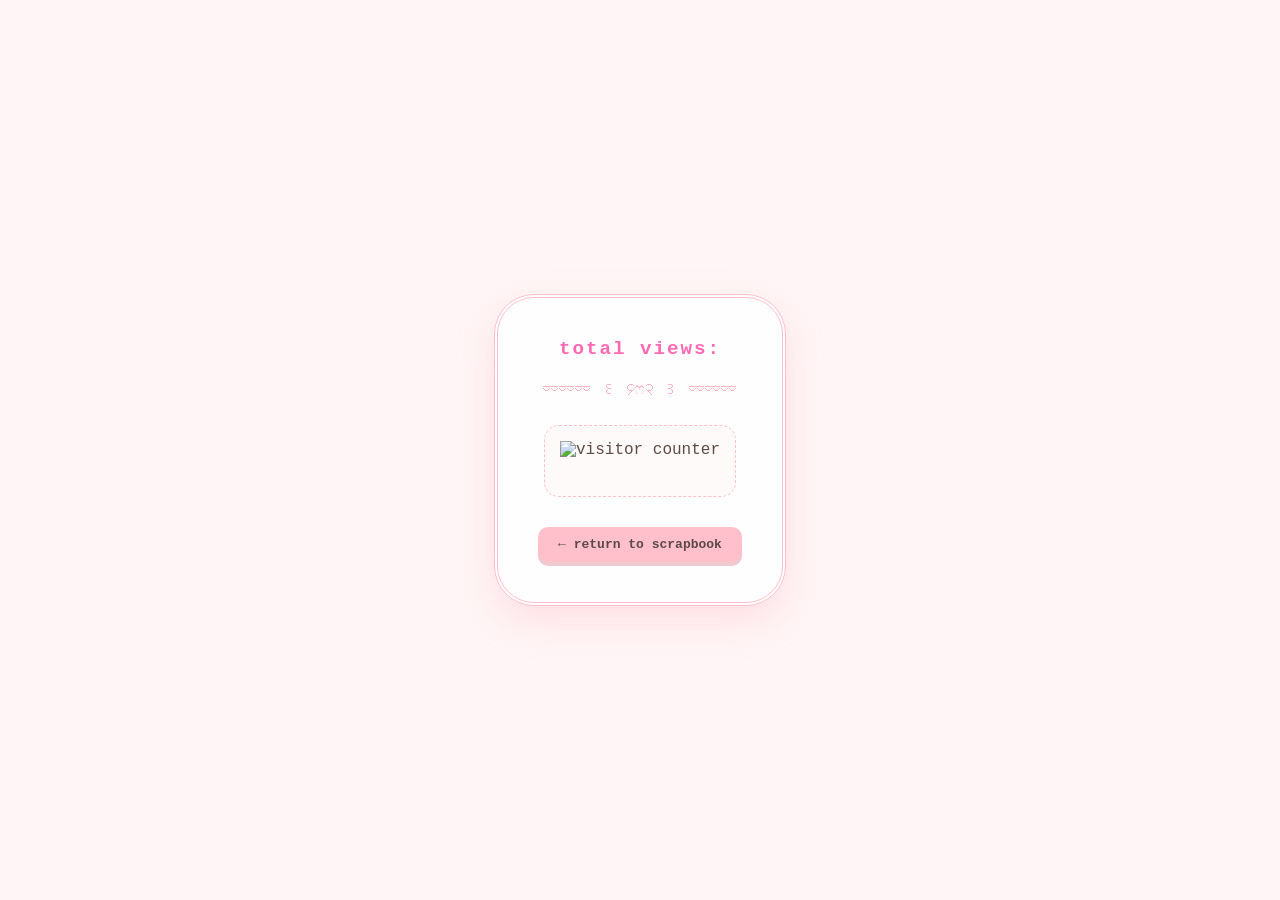
==== counter.html @ 48133f80 "Update counter.html" ====
<!DOCTYPE html>
<html>
<head>
    <title>visitor log</title>
	<link rel="icon" type="image/x-icon" href="wing_favicon.png">
    <style>
        /* 1. Matching Scrollbar */
        ::-webkit-scrollbar { width: 8px; }
        ::-webkit-scrollbar-track { background: #fff5f6; }
        ::-webkit-scrollbar-thumb { background: #ffc0cb; border-radius: 10px; }

        /* 2. Soft Pink Background & Animation */
        body { 
            background-color: #fff5f6; 
            color: #5c4a44; 
            font-family: 'Courier New', monospace; 
            display: flex; 
            justify-content: center; 
            align-items: center; 
            height: 100vh; 
            margin: 0;
            animation: fadeIn 1.2s ease-in;
        }

        @keyframes fadeIn {
            from { opacity: 0; }
            to { opacity: 1; }
        }

        /* 3. The "Pocket Beats" Style Card */
        .stats-card {
            background: rgba(255, 255, 255, 0.95);
            padding: 40px;
            border-radius: 40px;
            border: 4px double #ffc0cb;
            box-shadow: 0px 15px 35px rgba(255, 192, 203, 0.4);
            text-align: center;
            max-width: 320px;
        }

        h3 { 
            margin-top: 0; 
            letter-spacing: 2px; 
            color: #ff69b4;
            font-size: 1.2rem;
        }

        .counter-wrapper {
            background: #fffafa;
            padding: 15px;
            border-radius: 15px;
            display: inline-block;
            border: 1px dashed #ffc0cb;
            margin: 10px 0;
            min-width: 150px;
            min-height: 40px;
        }

        /* 4. Softened Return Button */
        .return-button {
            display: inline-block;
            margin-top: 20px;
            padding: 10px 20px;
            background-color: #ffc0cb;
            /* Changed color from pure black to a soft cocoa brown */
            color: #5c4a44; 
            text-decoration: none;
            border-radius: 10px;
            font-weight: bold;
            font-size: 13px;
            transition: all 0.3s ease;
            box-shadow: 0px 4px 0px #eecad0;
        }

        .return-button:hover {
            transform: translateY(-3px);
            box-shadow: 0px 6px 0px #eecad0;
            background-color: #ffb2bf;
        }

        .return-button:active {
            transform: translateY(2px);
            box-shadow: 0px 0px 0px #eecad0;
        }
    </style>
</head>
<body>
    <div class="stats-card">
        <h3>total views:</h3>
        <p style="color: #ffb2bf;">⏔⏔⏔ ꒰ ᧔ෆ᧓ ꒱ ⏔⏔⏔</p>
        
        <div class="counter-wrapper">
            <img src="https://count.getloli.com/get/@ashlilys-scrapbook?theme=moebooru" alt="visitor counter">
        </div>
        
        <br>
        <a href="index.html" class="return-button">← return to scrapbook</a>
    </div>
</body>
</html>
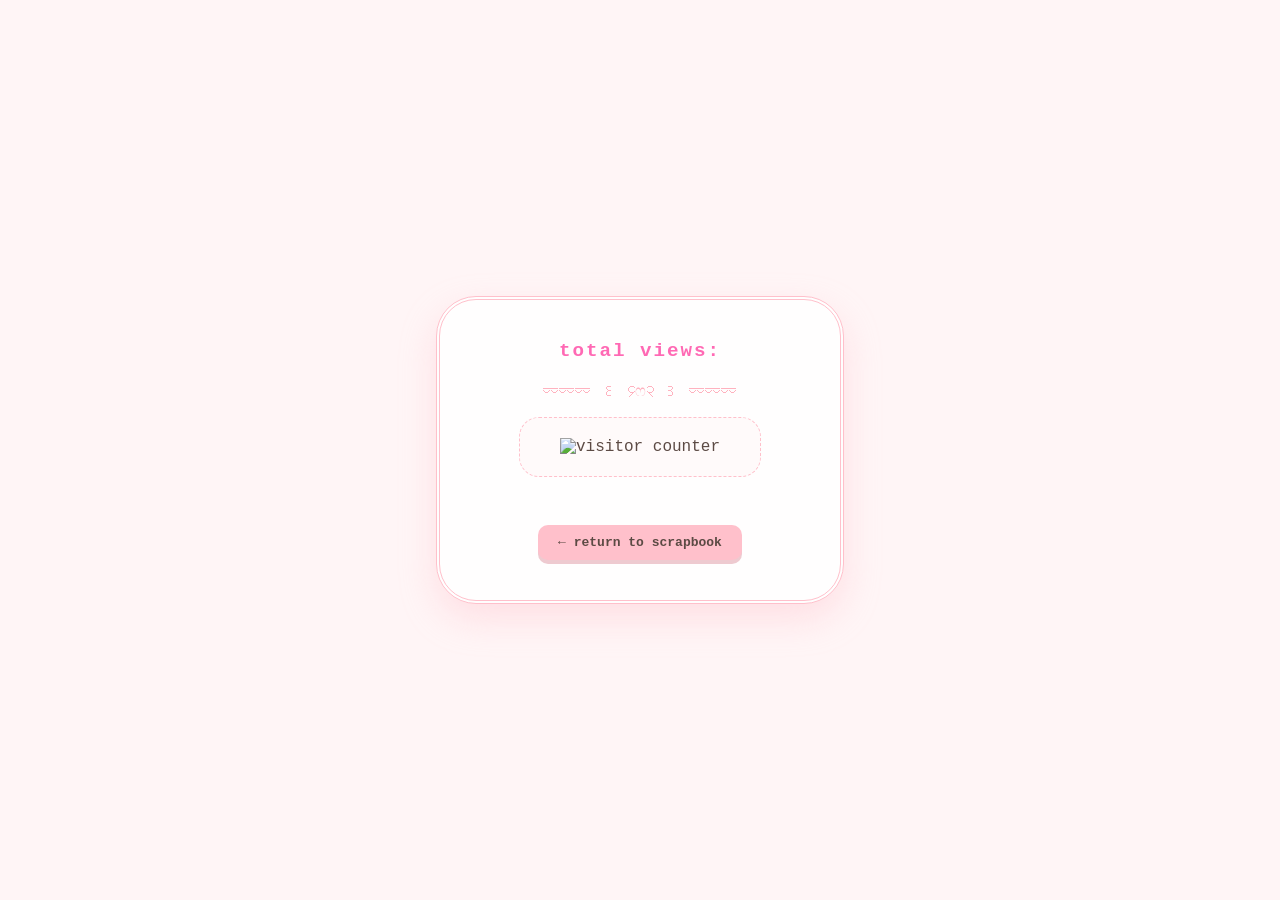
==== commit 39e0684f: "Update counter.html" ====
--- a/counter.html
+++ b/counter.html
@@ -2,7 +2,7 @@
 <html>
 <head>
     <title>visitor log</title>
-	<link rel="icon" type="image/x-icon" href="wing_favicon.png">
+    <link rel="icon" type="image/x-icon" href="wing_favicon.png">
     <style>
         /* 1. Matching Scrollbar */
         ::-webkit-scrollbar { width: 8px; }
@@ -35,7 +35,7 @@
             border: 4px double #ffc0cb;
             box-shadow: 0px 15px 35px rgba(255, 192, 203, 0.4);
             text-align: center;
-            max-width: 320px;
+            width: 320px;
         }
 
         h3 { 
@@ -45,24 +45,35 @@
             font-size: 1.2rem;
         }
 
+        /* 4. Centered Counter Box with Hover Aura */
         .counter-wrapper {
             background: #fffafa;
-            padding: 15px;
-            border-radius: 15px;
-            display: inline-block;
+            padding: 20px;
+            border-radius: 20px;
+            display: flex; /* Centers the image inside */
+            justify-content: center;
+            align-items: center;
             border: 1px dashed #ffc0cb;
-            margin: 10px 0;
-            min-width: 150px;
-            min-height: 40px;
+            margin: 10px auto;
+            width: fit-content; /* Hugs the counter image tightly */
+            min-width: 200px;
+            transition: all 0.5s ease;
         }
 
-        /* 4. Softened Return Button */
+        /* The Pink Aura Animation */
+        .counter-wrapper:hover {
+            transform: scale(1.05);
+            box-shadow: 0 0 20px #ffc0cb, 0 0 40px #ffdae0;
+            border: 1px solid #ff69b4;
+            background: white;
+        }
+
+        /* 5. Softened Return Button */
         .return-button {
             display: inline-block;
             margin-top: 20px;
             padding: 10px 20px;
             background-color: #ffc0cb;
-            /* Changed color from pure black to a soft cocoa brown */
             color: #5c4a44; 
             text-decoration: none;
             border-radius: 10px;
@@ -90,7 +101,7 @@
         <p style="color: #ffb2bf;">⏔⏔⏔ ꒰ ᧔ෆ᧓ ꒱ ⏔⏔⏔</p>
         
         <div class="counter-wrapper">
-            <img src="https://count.getloli.com/get/@ashlilys-scrapbook?theme=moebooru" alt="visitor counter">
+            <img src="https://count.getloli.com/get/@ashlilys-scrapbook?theme=asoul" alt="visitor counter">
         </div>
         
         <br>
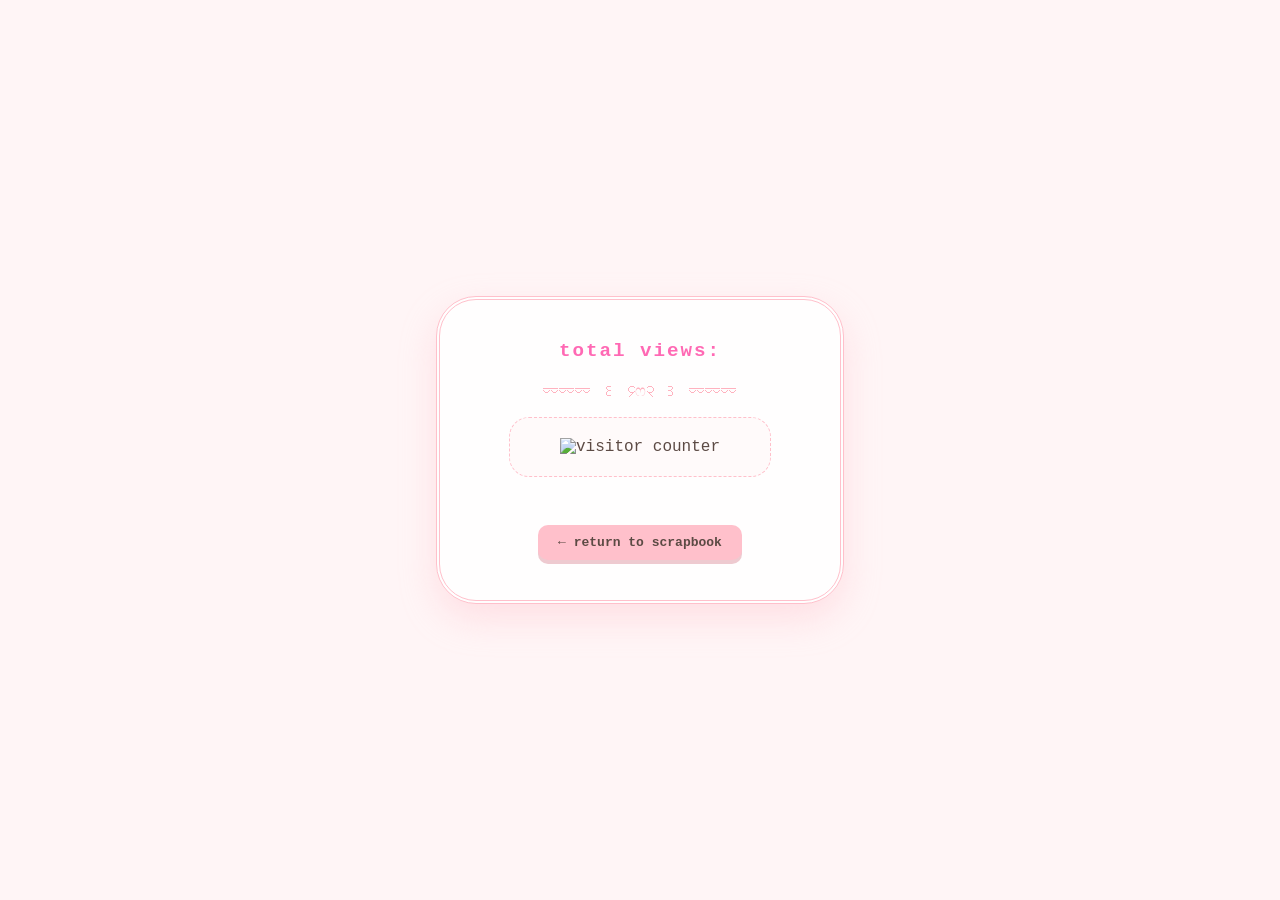
==== commit ddc77805: "Update counter.html" ====
--- a/counter.html
+++ b/counter.html
@@ -45,27 +45,33 @@
             font-size: 1.2rem;
         }
 
-        /* 4. Centered Counter Box with Hover Aura */
+        /* 4. FIXED: Centered Counter Box with Aura */
         .counter-wrapper {
             background: #fffafa;
             padding: 20px;
             border-radius: 20px;
-            display: flex; /* Centers the image inside */
-            justify-content: center;
-            align-items: center;
             border: 1px dashed #ffc0cb;
             margin: 10px auto;
-            width: fit-content; /* Hugs the counter image tightly */
-            min-width: 200px;
-            transition: all 0.5s ease;
+            
+            /* Centering magic */
+            display: flex;
+            justify-content: center; 
+            align-items: center;
+            
+            /* Dimensions */
+            width: fit-content;
+            min-width: 220px; /* Adjusted to fit the A-SOUL characters better */
+            transition: all 0.4s ease-in-out;
         }
 
         /* The Pink Aura Animation */
         .counter-wrapper:hover {
-            transform: scale(1.05);
-            box-shadow: 0 0 20px #ffc0cb, 0 0 40px #ffdae0;
+            transform: scale(1.03);
+            background-color: #ffffff;
             border: 1px solid #ff69b4;
-            background: white;
+            /* Layered glow for a soft "aura" effect */
+            box-shadow: 0 0 15px #ffc0cb, 0 0 30px #ffe4e8;
+            cursor: help;
         }
 
         /* 5. Softened Return Button */
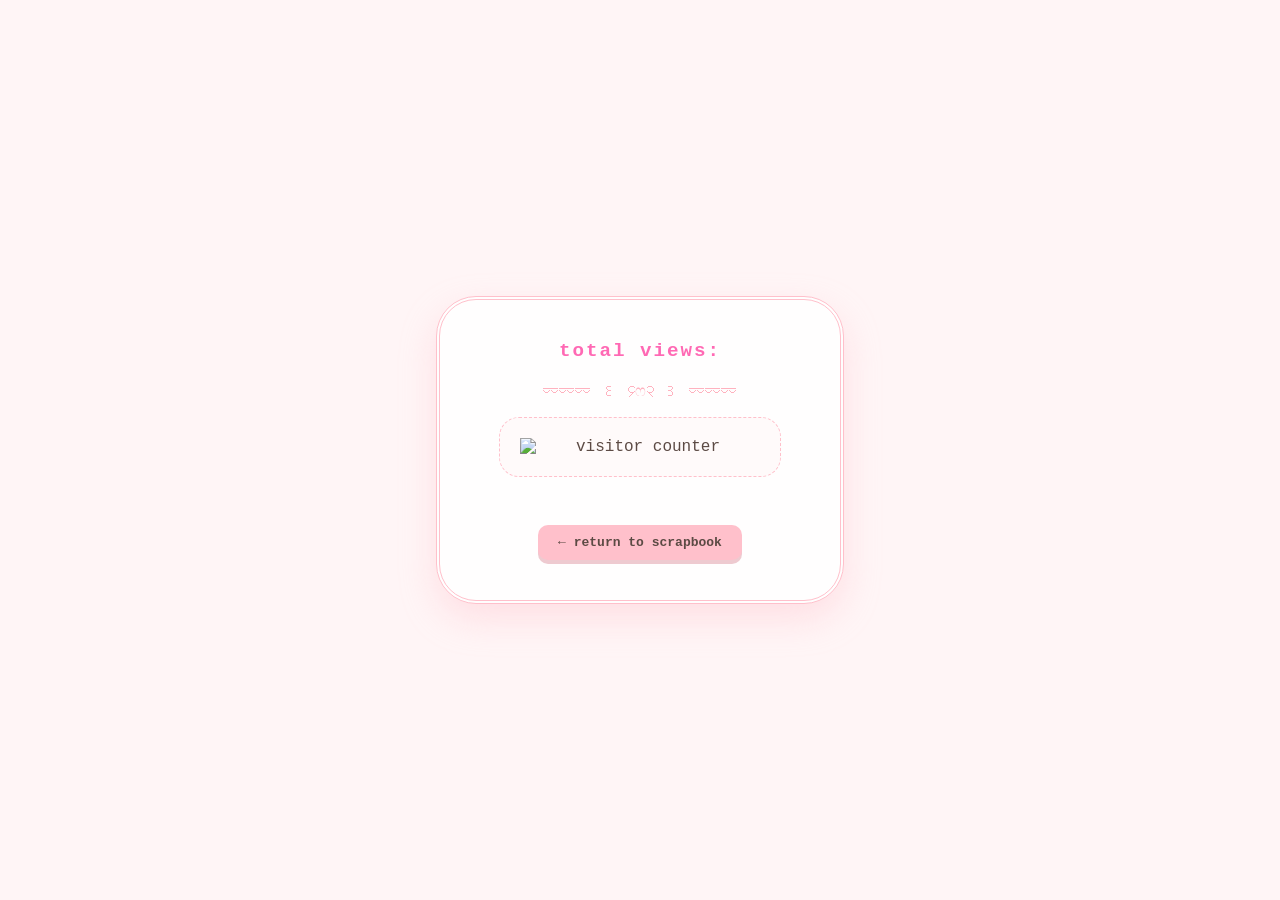
==== commit 906013f7: "Update counter.html" ====
--- a/counter.html
+++ b/counter.html
@@ -45,36 +45,34 @@
             font-size: 1.2rem;
         }
 
-        /* 4. FIXED: Centered Counter Box with Aura */
+        /* 4. The White Box Wrapper */
         .counter-wrapper {
             background: #fffafa;
             padding: 20px;
             border-radius: 20px;
             border: 1px dashed #ffc0cb;
             margin: 10px auto;
-            
-            /* Centering magic */
-            display: flex;
-            justify-content: center; 
-            align-items: center;
-            
-            /* Dimensions */
-            width: fit-content;
-            min-width: 220px; /* Adjusted to fit the A-SOUL characters better */
+            width: 240px; /* Set a fixed width to keep the aura even */
             transition: all 0.4s ease-in-out;
+            overflow: hidden; /* Keeps the aura clean */
         }
 
-        /* The Pink Aura Animation */
+        /* 5. The Centered Image & Aura Animation */
+        .counter-wrapper img {
+            display: block;
+            margin-left: auto;
+            margin-right: auto;
+            transition: all 0.4s ease;
+        }
+
         .counter-wrapper:hover {
             transform: scale(1.03);
             background-color: #ffffff;
             border: 1px solid #ff69b4;
-            /* Layered glow for a soft "aura" effect */
             box-shadow: 0 0 15px #ffc0cb, 0 0 30px #ffe4e8;
-            cursor: help;
         }
-
-        /* 5. Softened Return Button */
+        
+        /* 6. Softened Return Button */
         .return-button {
             display: inline-block;
             margin-top: 20px;
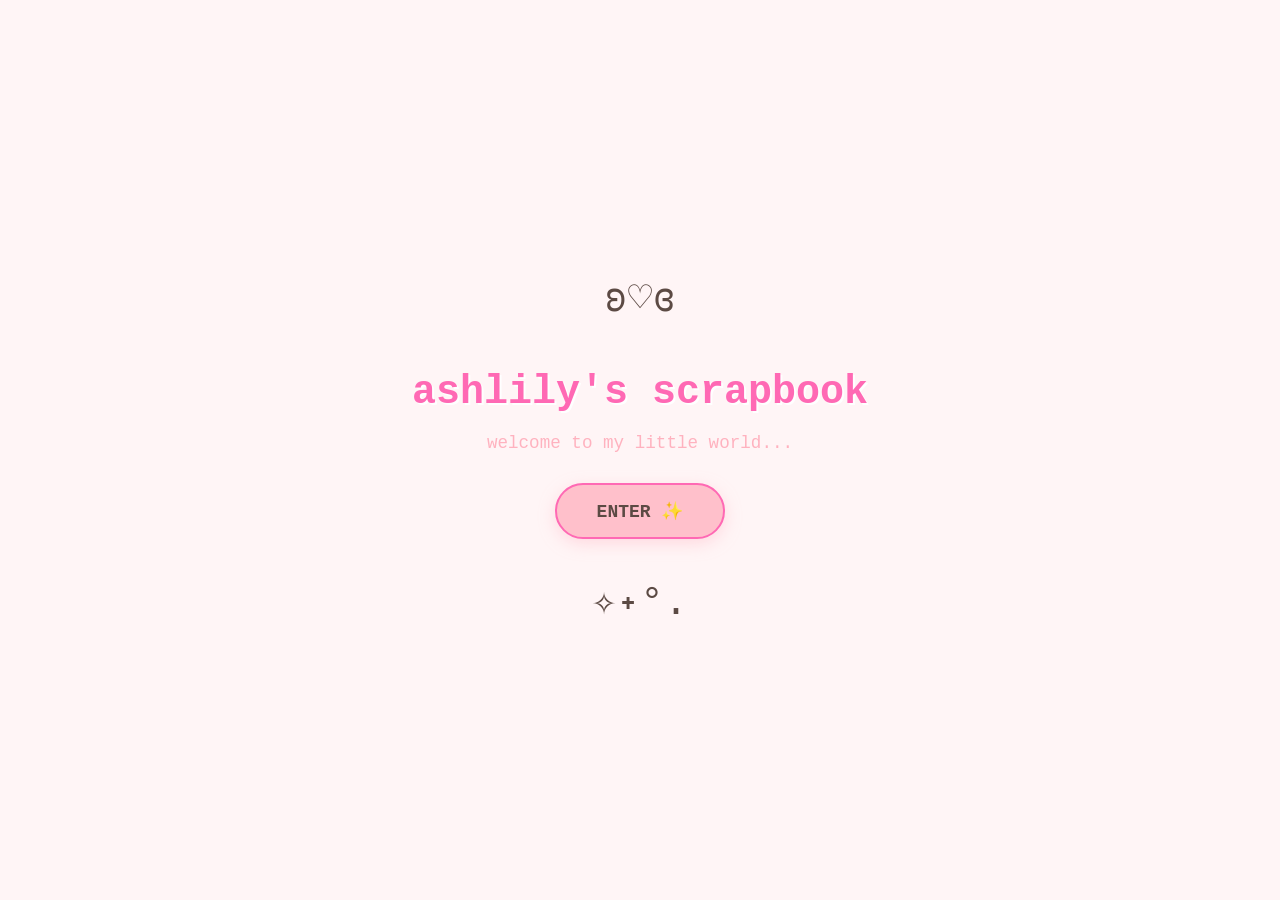
==== commit baee2930: "Update counter.html" ====
--- a/counter.html
+++ b/counter.html
@@ -1,115 +1,92 @@
 <!DOCTYPE html>
 <html>
 <head>
-    <title>visitor log</title>
+    <title>ashlily's scrapbook</title>
     <link rel="icon" type="image/x-icon" href="wing_favicon.png">
     <style>
-        /* 1. Matching Scrollbar */
+        /* Matching Scrollbar */
         ::-webkit-scrollbar { width: 8px; }
         ::-webkit-scrollbar-track { background: #fff5f6; }
         ::-webkit-scrollbar-thumb { background: #ffc0cb; border-radius: 10px; }
 
-        /* 2. Soft Pink Background & Animation */
         body { 
             background-color: #fff5f6; 
             color: #5c4a44; 
             font-family: 'Courier New', monospace; 
             display: flex; 
+            flex-direction: column;
             justify-content: center; 
             align-items: center; 
             height: 100vh; 
             margin: 0;
-            animation: fadeIn 1.2s ease-in;
+            overflow: hidden;
         }
 
-        @keyframes fadeIn {
-            from { opacity: 0; }
-            to { opacity: 1; }
+        .container {
+            text-align: center;
+            animation: fadeIn 2s ease-in;
         }
 
-        /* 3. The "Pocket Beats" Style Card */
-        .stats-card {
-            background: rgba(255, 255, 255, 0.95);
-            padding: 40px;
-            border-radius: 40px;
-            border: 4px double #ffc0cb;
-            box-shadow: 0px 15px 35px rgba(255, 192, 203, 0.4);
-            text-align: center;
-            width: 320px;
+        @keyframes fadeIn { from { opacity: 0; } to { opacity: 1; } }
+
+        h1 {
+            font-size: 2.5rem;
+            color: #ff69b4;
+            text-shadow: 2px 2px white;
+            margin-bottom: 10px;
         }
 
-        h3 { 
-            margin-top: 0; 
-            letter-spacing: 2px; 
-            color: #ff69b4;
-            font-size: 1.2rem;
+        .subtitle {
+            color: #ffb2bf;
+            font-size: 1.1rem;
+            margin-bottom: 30px;
         }
 
-        /* 4. The White Box Wrapper */
-        .counter-wrapper {
-            background: #fffafa;
-            padding: 20px;
-            border-radius: 20px;
-            border: 1px dashed #ffc0cb;
-            margin: 10px auto;
-            width: 240px; /* Set a fixed width to keep the aura even */
-            transition: all 0.4s ease-in-out;
-            overflow: hidden; /* Keeps the aura clean */
+        /* The Enter Button */
+        .enter-btn {
+            display: inline-block;
+            padding: 15px 40px;
+            background-color: #ffc0cb;
+            color: #5c4a44;
+            text-decoration: none;
+            border-radius: 50px;
+            font-weight: bold;
+            font-size: 18px;
+            border: 2px solid #ff69b4;
+            transition: all 0.3s ease;
+            box-shadow: 0px 5px 15px rgba(255, 192, 203, 0.5);
         }
 
-        /* 5. The Centered Image & Aura Animation */
-        .counter-wrapper img {
-            display: block;
-            margin-left: auto;
-            margin-right: auto;
-            transition: all 0.4s ease;
+        .enter-btn:hover {
+            transform: scale(1.1) rotate(-2deg);
+            background-color: #ffb2bf;
+            box-shadow: 0px 8px 20px rgba(255, 192, 203, 0.7);
         }
 
-        .counter-wrapper:hover {
-            transform: scale(1.03);
-            background-color: #ffffff;
-            border: 1px solid #ff69b4;
-            box-shadow: 0 0 15px #ffc0cb, 0 0 30px #ffe4e8;
-        }
-        
-        /* 6. Softened Return Button */
-        .return-button {
+        /* Floating Wings/Sparkles Decoration */
+        .decor {
+            font-size: 40px;
+            margin: 20px;
             display: inline-block;
-            margin-top: 20px;
-            padding: 10px 20px;
-            background-color: #ffc0cb;
-            color: #5c4a44; 
-            text-decoration: none;
-            border-radius: 10px;
-            font-weight: bold;
-            font-size: 13px;
-            transition: all 0.3s ease;
-            box-shadow: 0px 4px 0px #eecad0;
+            animation: float 3s ease-in-out infinite;
         }
 
-        .return-button:hover {
-            transform: translateY(-3px);
-            box-shadow: 0px 6px 0px #eecad0;
-            background-color: #ffb2bf;
-        }
-
-        .return-button:active {
-            transform: translateY(2px);
-            box-shadow: 0px 0px 0px #eecad0;
+        @keyframes float {
+            0%, 100% { transform: translateY(0); }
+            50% { transform: translateY(-10px); }
         }
     </style>
 </head>
 <body>
-    <div class="stats-card">
-        <h3>total views:</h3>
-        <p style="color: #ffb2bf;">⏔⏔⏔ ꒰ ᧔ෆ᧓ ꒱ ⏔⏔⏔</p>
+    <div class="container">
+        <div class="decor">ʚ♡ɞ</div>
+        <h1>ashlily's scrapbook</h1>
+        <p class="subtitle">welcome to my little world...</p>
         
-        <div class="counter-wrapper">
-            <img src="https://count.getloli.com/get/@ashlilys-scrapbook?theme=asoul" alt="visitor counter">
-        </div>
+        <a href="counter.html" class="enter-btn">ENTER ✨</a>
         
-        <br>
-        <a href="index.html" class="return-button">← return to scrapbook</a>
+        <br><br>
+        <div class="decor" style="animation-delay: 1.5s;">✧˖°.</div>
     </div>
 </body>
 </html>
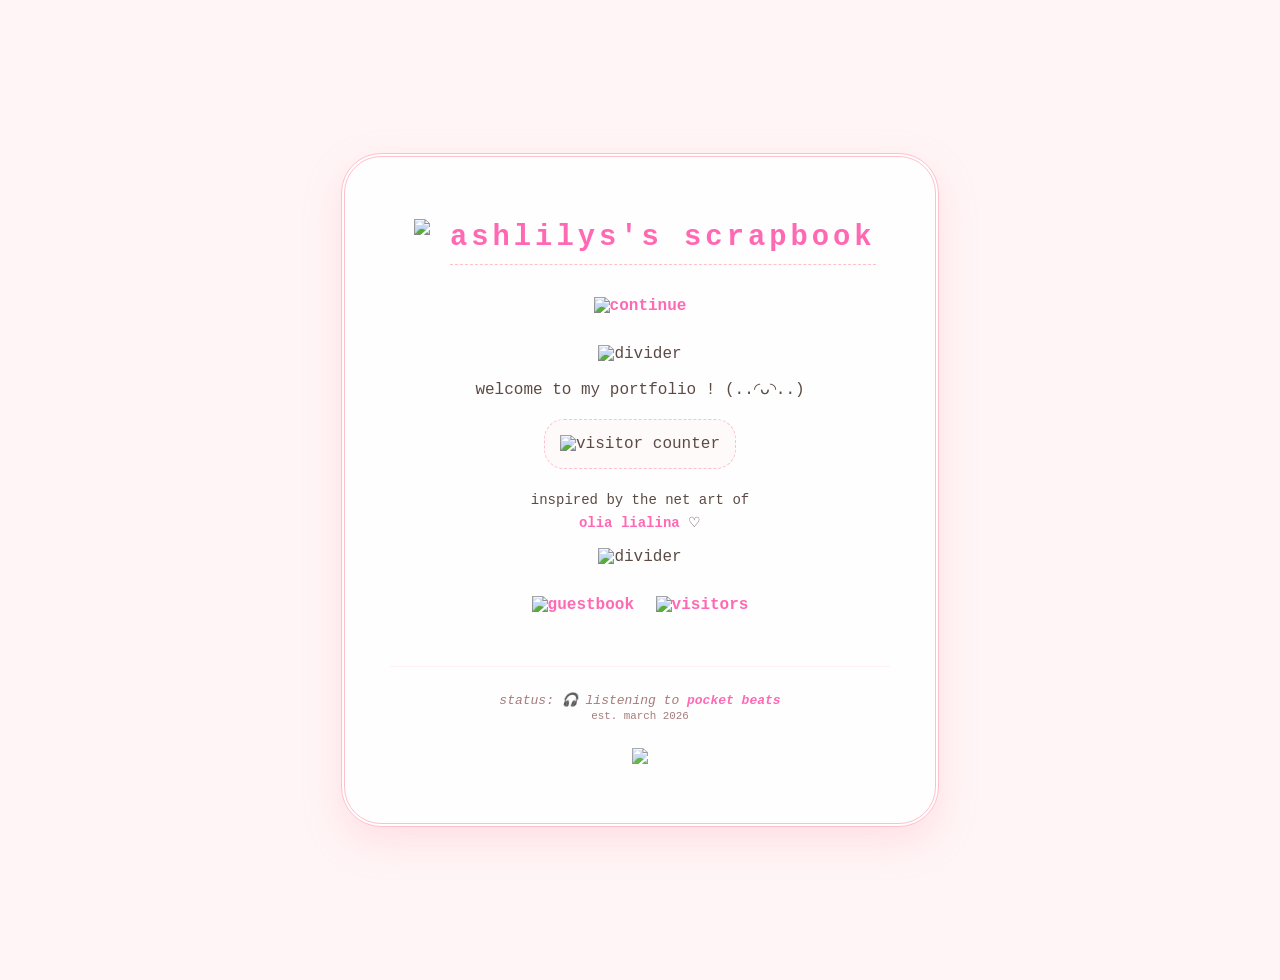
==== commit b2dd29b0: "Update counter.html" ====
--- a/counter.html
+++ b/counter.html
@@ -1,92 +1,153 @@
 <!DOCTYPE html>
 <html>
 <head>
-    <title>ashlily's scrapbook</title>
-    <link rel="icon" type="image/x-icon" href="wing_favicon.png">
+    <title>ashlilys's scrapbook</title>
+    <link rel="icon" type="image/x-icon" href="a_favicon.png">
     <style>
-        /* Matching Scrollbar */
+        /* 1. Strawberry Milk Scrollbar */
         ::-webkit-scrollbar { width: 8px; }
         ::-webkit-scrollbar-track { background: #fff5f6; }
         ::-webkit-scrollbar-thumb { background: #ffc0cb; border-radius: 10px; }
+        ::-webkit-scrollbar-thumb:hover { background: #ffb2bf; }
 
+        /* 2. Base Styles */
         body { 
-            background-color: #fff5f6; 
+            background-color: #fff5f6;
             color: #5c4a44; 
             font-family: 'Courier New', monospace; 
-            display: flex; 
-            flex-direction: column;
-            justify-content: center; 
-            align-items: center; 
-            height: 100vh; 
+            display: flex;
+            justify-content: center;
+            align-items: center;
+            min-height: 100vh;
             margin: 0;
-            overflow: hidden;
-        }
-
-        .container {
-            text-align: center;
-            animation: fadeIn 2s ease-in;
+            padding: 40px 0;
+            animation: fadeIn 1.2s ease-in;
         }
 
         @keyframes fadeIn { from { opacity: 0; } to { opacity: 1; } }
 
-        h1 {
-            font-size: 2.5rem;
-            color: #ff69b4;
-            text-shadow: 2px 2px white;
-            margin-bottom: 10px;
+        /* 3. Stationery Box */
+        .content-container {
+            background-color: rgba(255, 255, 255, 0.95); 
+            padding: 45px;
+            border-radius: 40px; 
+            width: 85%;
+            max-width: 500px;
+            text-align: center;
+            border: 4px double #ffc0cb; 
+            box-shadow: 0px 15px 35px rgba(255, 192, 203, 0.4);
         }
 
-        .subtitle {
-            color: #ffb2bf;
-            font-size: 1.1rem;
-            margin-bottom: 30px;
+        h1 { 
+            letter-spacing: 4px; 
+            margin-bottom: 20px; 
+            font-size: 1.8rem; 
+            color: #ff69b4;
+            border-bottom: 1px dashed #ffc0cb; 
+            padding-bottom: 10px; 
+            display: inline-block; 
         }
 
-        /* The Enter Button */
-        .enter-btn {
-            display: inline-block;
-            padding: 15px 40px;
-            background-color: #ffc0cb;
-            color: #5c4a44;
-            text-decoration: none;
-            border-radius: 50px;
-            font-weight: bold;
-            font-size: 18px;
-            border: 2px solid #ff69b4;
-            transition: all 0.3s ease;
-            box-shadow: 0px 5px 15px rgba(255, 192, 203, 0.5);
+        /* 4. Interactive Effects */
+        .hover-effect {
+            transition: all 0.4s cubic-bezier(0.175, 0.885, 0.32, 1.275);
+            margin: 10px;
         }
 
-        .enter-btn:hover {
-            transform: scale(1.1) rotate(-2deg);
-            background-color: #ffb2bf;
-            box-shadow: 0px 8px 20px rgba(255, 192, 203, 0.7);
+        .hover-effect:hover {
+            transform: scale(1.15) rotate(-3deg); 
+            filter: drop-shadow(0px 0px 15px #ffc0cb);
         }
 
-        /* Floating Wings/Sparkles Decoration */
-        .decor {
-            font-size: 40px;
-            margin: 20px;
-            display: inline-block;
-            animation: float 3s ease-in-out infinite;
+        /* 5. Pink Counter Aura */
+        .counter-wrapper {
+            background: #fffafa;
+            padding: 15px;
+            border-radius: 20px;
+            border: 1px dashed #ffc0cb;
+            margin: 20px auto;
+            display: flex;
+            justify-content: center;
+            align-items: center;
+            width: fit-content;
+            transition: all 0.4s ease-in-out;
         }
 
-        @keyframes float {
-            0%, 100% { transform: translateY(0); }
-            50% { transform: translateY(-10px); }
+        .counter-wrapper:hover {
+            transform: scale(1.05);
+            box-shadow: 0 0 20px #ffc0cb, 0 0 40px #ffe4e8;
+            background: white;
+        }
+
+        .button-link {
+            display: inline-block;
+            margin: 12px 6px;
+            transition: all 0.3s ease;
+        }
+
+        .button-link:hover {
+            transform: translateY(-5px);
+        }
+
+        a { text-decoration: none; color: #ff69b4; font-weight: bold; }
+        a:hover { color: #5c4a44; text-decoration: underline; }
+
+        footer {
+            margin-top: 40px;
+            padding-top: 25px;
+            font-size: 13px;
+            color: #a67b7b;
+            border-top: 1px solid #fff0f5;
         }
     </style>
 </head>
 <body>
-    <div class="container">
-        <div class="decor">ʚ♡ɞ</div>
-        <h1>ashlily's scrapbook</h1>
-        <p class="subtitle">welcome to my little world...</p>
+
+    <div class="content-container">
+        <img src="https://github.com/user-attachments/assets/9a9081e5-61e3-471f-ac28-4ecafcb86f80" 
+             width="130" class="hover-effect">
+
+        <h1>ashlilys's scrapbook</h1>
+
+        <br>
+        <a href="scrapbook.html" class="button-link">
+            <img src="https://img.shields.io/badge/continue%20to%20scrapbook%20%E2%86%92-ffc0cb?style=for-the-badge&logoColor=black" alt="continue">
+        </a>
+
+        <br><br>
+        <img src="http://dl4.glitter-graphics.net/pub/988/988834hh9o6vxkbm.gif" alt="divider">
         
-        <a href="counter.html" class="enter-btn">ENTER ✨</a>
+        <p>welcome to my portfolio ! (..◜ᴗ◝..)</p>
+
+        <div class="counter-wrapper">
+            <img src="https://counter1.optistats.ovh/private/freecounterstat.php?c=xzdtte2wb1f9pletu432lxz3j9ad1ku9" border="0" alt="visitor counter">
+        </div>
+
+        <p style="font-size: 14px; line-height: 1.6;">
+            inspired by the net art of <br>
+            <a href="https://art.teleportacia.org/" target="_blank">olia lialina</a> ⁠♡
+        </p>
+
+        <img src="http://dl4.glitter-graphics.net/pub/988/988834hh9o6vxkbm.gif" alt="divider">
         
         <br><br>
-        <div class="decor" style="animation-delay: 1.5s;">✧˖°.</div>
+
+        <a href="https://github.com/ashlilys/scrapbook/issues/new" class="button-link">
+            <img src="https://img.shields.io/badge/sign%20the%20guestbook-ffc0cb?style=for-the-badge&logo=github&logoColor=black" alt="guestbook">
+        </a>
+        
+        <a href="counter.html" class="button-link">
+            <img src="https://img.shields.io/badge/visitors-ffc0cb?style=for-the-badge&labelColor=555555&logoColor=black" alt="visitors">
+        </a>
+
+        <footer>
+            <i>status: 🎧 listening to <a href="https://ashlilys.github.io/pocket-beats/">pocket beats</a></i><br>
+            <small>est. march 2026</small>
+            <br><br>
+            <img src="https://github.com/user-attachments/assets/8d971e1f-d3fa-49ed-8789-08cad6db3bc8" 
+                 width="110" class="hover-effect" style="opacity: 0.9;">
+        </footer>
     </div>
+
 </body>
 </html>
